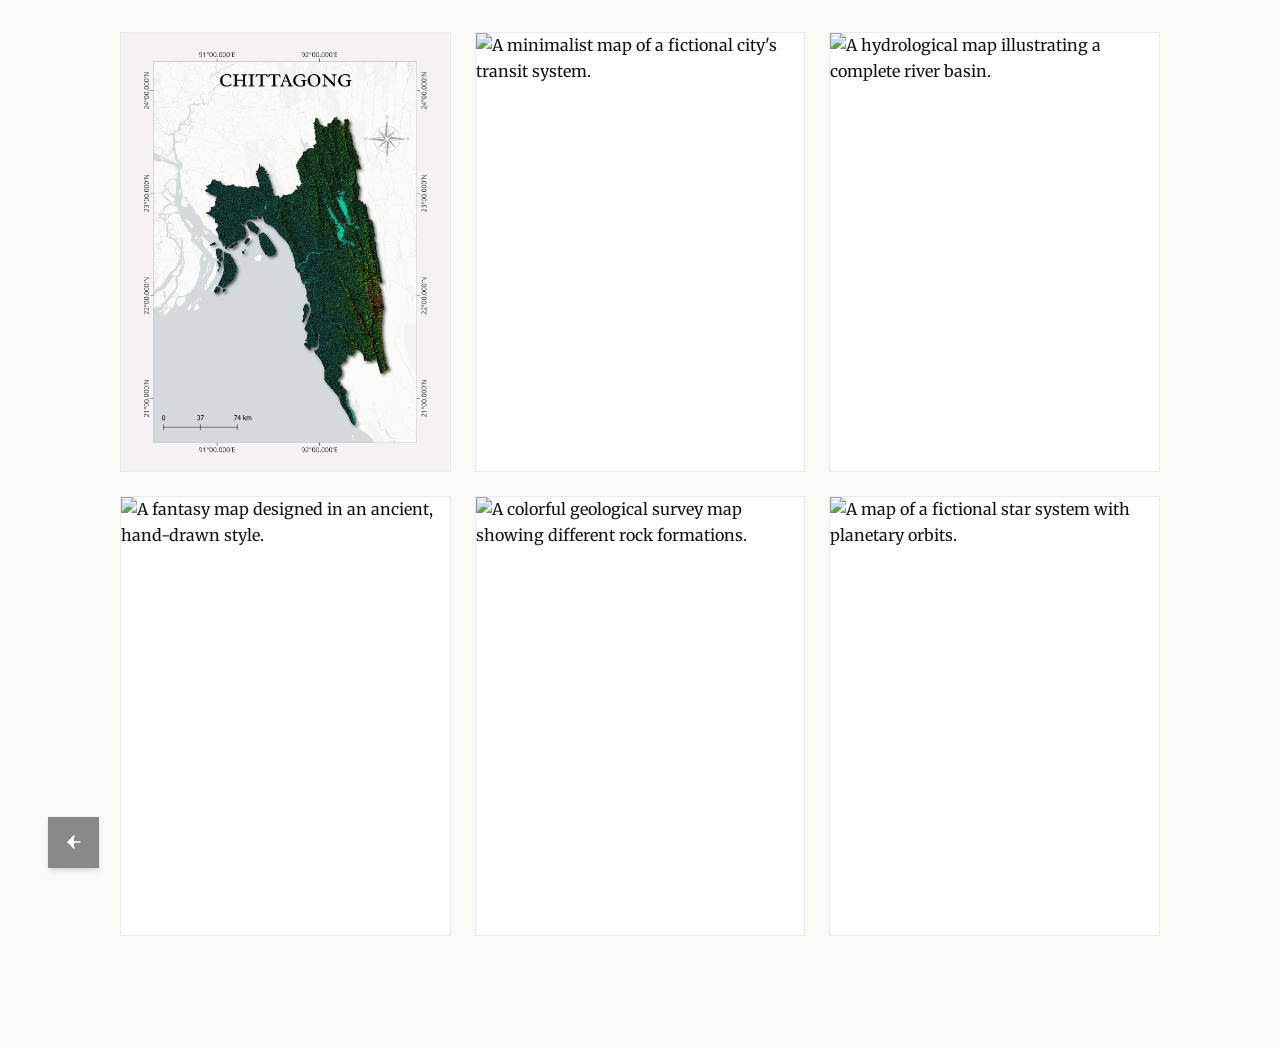
==== map-design.html @ 66188c4b "map gallery update" ====
<!DOCTYPE html>
<html lang="en">
<head>
    <meta charset="UTF-8">
    <meta name="viewport" content="width=device-width, initial-scale=1.0">
    <title>Map Design Gallery</title>
    <link rel="preconnect" href="https://fonts.googleapis.com">
    <link rel="preconnect" href="https://fonts.gstatic.com" crossorigin>
    <link href="https://fonts.googleapis.com/css2?family=Merriweather:wght@300;400;700&display=swap" rel="stylesheet">
    <link rel="stylesheet" href="map-design.css">
</head>
<body>
    <a href="index.html" class="back-button" aria-label="Back to Portfolio">
        <svg xmlns="http://www.w3.org/2000/svg" width="24" height="24" viewBox="0 0 24 24" fill="none" stroke="currentColor" stroke-width="2" stroke-linecap="round" stroke-linejoin="round" style="color: white;">
            <line x1="19" y1="12" x2="5" y2="12"></line>
            <polyline points="12 19 5 12 12 5"></polyline>
        </svg>
    </a>

    <!-- The Modal -->
    <div id="imageModal" class="modal">
        <div class="modal-content">
            <img id="modalImage" src="" alt="Full-size map view">
        </div>
    </div>

    <main class="gallery-grid">
        <!-- Gallery Item 1 -->
        <div class="gallery-item">
            <img src="images/Project preview images/Chittagong.svg" alt="A stylistic topographic map showing elevation contours." onerror="this.onerror=null; this.src='https://placehold.co/600x800/ccc/ffffff?text=Image+Not+Found';">
            <div class="image-caption">
                <h3></h3>
                <p></p>
            </div>
        </div>

        <!-- Gallery Item 2 -->
        <div class="gallery-item">
            <img src="https://placehold.co/600x800/3D5A80/98C1D9?text=City+Transit+Map" alt="A minimalist map of a fictional city's transit system." onerror="this.onerror=null; this.src='https://placehold.co/600x800/ccc/ffffff?text=Image+Not+Found';">
            <div class="image-caption">
                <h3></h3>
                <p></p>
            </div>
        </div>

        <!-- Gallery Item 3 -->
        <div class="gallery-item">
            <img src="https://placehold.co/600x800/EE6C4D/E0FBFC?text=River+Basin+Map" alt="A hydrological map illustrating a complete river basin." onerror="this.onerror=null; this.src='https://placehold.co/600x800/ccc/ffffff?text=Image+Not+Found';">
            <div class="image-caption">
                <h3></h3>
                <p></p>
            </div>
        </div>

        <!-- Gallery Item 4 -->
        <div class="gallery-item">
            <img src="https://placehold.co/600x800/293241/98C1D9?text=Ancient+World+Map" alt="A fantasy map designed in an ancient, hand-drawn style." onerror="this.onerror=null; this.src='https://placehold.co/600x800/ccc/ffffff?text=Image+Not+Found';">
            <div class="image-caption">
                <h3></h3>
                <p></p>
            </div>
        </div>

        <!-- Gallery Item 5 -->
        <div class="gallery-item">
            <img src="https://placehold.co/600x800/3D5A80/E0FBFC?text=Geological+Survey" alt="A colorful geological survey map showing different rock formations." onerror="this.onerror=null; this.src='https://placehold.co/600x800/ccc/ffffff?text=Image+Not+Found';">
            <div class="image-caption">
                <h3></h3>
                <p></p>
            </div>
        </div>

        <!-- Gallery Item 6 -->
        <div class="gallery-item">
            <img src="https://placehold.co/600x800/EE6C4D/98C1D9?text=Stellar+Cartography" alt="A map of a fictional star system with planetary orbits." onerror="this.onerror=null; this.src='https://placehold.co/600x800/ccc/ffffff?text=Image+Not+Found';">
            <div class="image-caption">
                <h3></h3>
                <p></p>
            </div>
        </div>
    </main>

    <script src="map-design.js"></script>
</body>
</html>
---- map-design.css ----
/* Base Variables & Theme */
:root {
    --color-background: #FAF9F5;
    --color-text: #141413;
    --color-text-light: #666666;
    --color-primary: #141413;
    --color-accent: #898989;
    --font-serif: "Merriweather", serif;
    --shadow-md: 0 4px 6px -1px rgba(0, 0, 0, 0.1), 0 2px 4px -1px rgba(0, 0, 0, 0.06);
    --shadow-lg: 0 4px 6px rgba(0, 0, 0, 0.06);
    --transition-smooth: all 0.3s cubic-bezier(0.4, 0, 0.2, 1);
}

/* Basic Styles */
* {
    margin: 0;
    padding: 0;
    box-sizing: border-box;
}

body {
    font-family: var(--font-serif);
    background-color: var(--color-background);
    color: var(--color-text);
    line-height: 1.6;
    padding-bottom: 80px;
}

/* Back Button */
.back-button {
    position: fixed;
    bottom: 2rem;
    left: 2rem;
    width: 3.2rem;
    height: 3.2rem;
    background-color: #898989;
    border: none;
    border-radius: 0;
    display: flex;
    align-items: center;
    justify-content: center;
    text-decoration: none;
    transition: var(--transition-smooth);
    box-shadow: var(--shadow-md);
    z-index: 100;
}

.back-button:hover {
    background-color: var(--color-primary);
    transform: scale(1.05);
}

.back-button svg {
    width: 20px;
    height: 20px;
    fill: #fff;
}

@media screen and (max-width: 768px) {
    .back-button {
        display: none;
    }
}

/* Gallery Grid Styles */
.gallery-grid {
    display: grid;
    grid-template-columns: 1fr;
    gap: 1.5rem;
    padding: 2rem 1.5rem;
    max-width: 1800px;
    margin: 0 auto;
}

.gallery-item {
    overflow: hidden;
    border-radius: 0;
    border: 1px solid #eaeaea;
    transition: var(--transition-smooth);
    position: relative;
    background-color: white;
    cursor: pointer;
}

.gallery-item:hover {
    transform: translateY(-5px);
    box-shadow: var(--shadow-lg);
    border-color: var(--color-accent);
}

.gallery-item img {
    width: 100%;
    height: 100%;
    aspect-ratio: 3 / 4;
    object-fit: cover;
    display: block;
    transition: transform 0.4s ease;
}

.gallery-item:hover img {
    transform: scale(1.05);
}

.image-caption {
    display: none;
}

/* --- Modal Styles --- */
.modal {
    position: fixed;
    z-index: 1000;
    left: 0;
    top: 0;
    width: 100%;
    height: 100%;
    background-color: rgba(0, 0, 0, 0.85);
    -webkit-backdrop-filter: blur(4px);
    backdrop-filter: blur(4px);
    opacity: 0;
    visibility: hidden;
    transition: opacity 0.3s ease, visibility 0.3s ease;
    cursor: pointer;
    display: flex;
    align-items: center;
    justify-content: center;
    padding: 20px;
}

.modal.show {
    opacity: 1;
    visibility: visible;
}

.modal-content {
    position: relative;
    cursor: default;
    max-width: 100%;
    max-height: 100%;
    line-height: 0;
    transform: scale(0.9);
    transition: transform 0.3s cubic-bezier(0.4, 0, 0.2, 1);
    overflow: hidden;
}

.modal.show .modal-content {
    transform: scale(1);
}

.modal-content img {
    max-width: 100%;
    max-height: 100%;
    border-radius: 4px;
    cursor: grab;
    transition: transform 0.1s ease;
    transform-origin: center;
    user-select: none;
    -webkit-user-drag: none;
}

.modal-content img:active {
    cursor: grabbing;
}

/* --- Responsive Styles --- */
@media (min-width: 768px) {
    .gallery-grid {
        grid-template-columns: repeat(2, 1fr);
        padding: 2rem 2rem;
    }
}

@media (min-width: 1200px) {
    .gallery-grid {
        grid-template-columns: repeat(3, 1fr);
        padding: 2rem 120px;
    }
    .back-button {
        left: 3rem;
    }
}
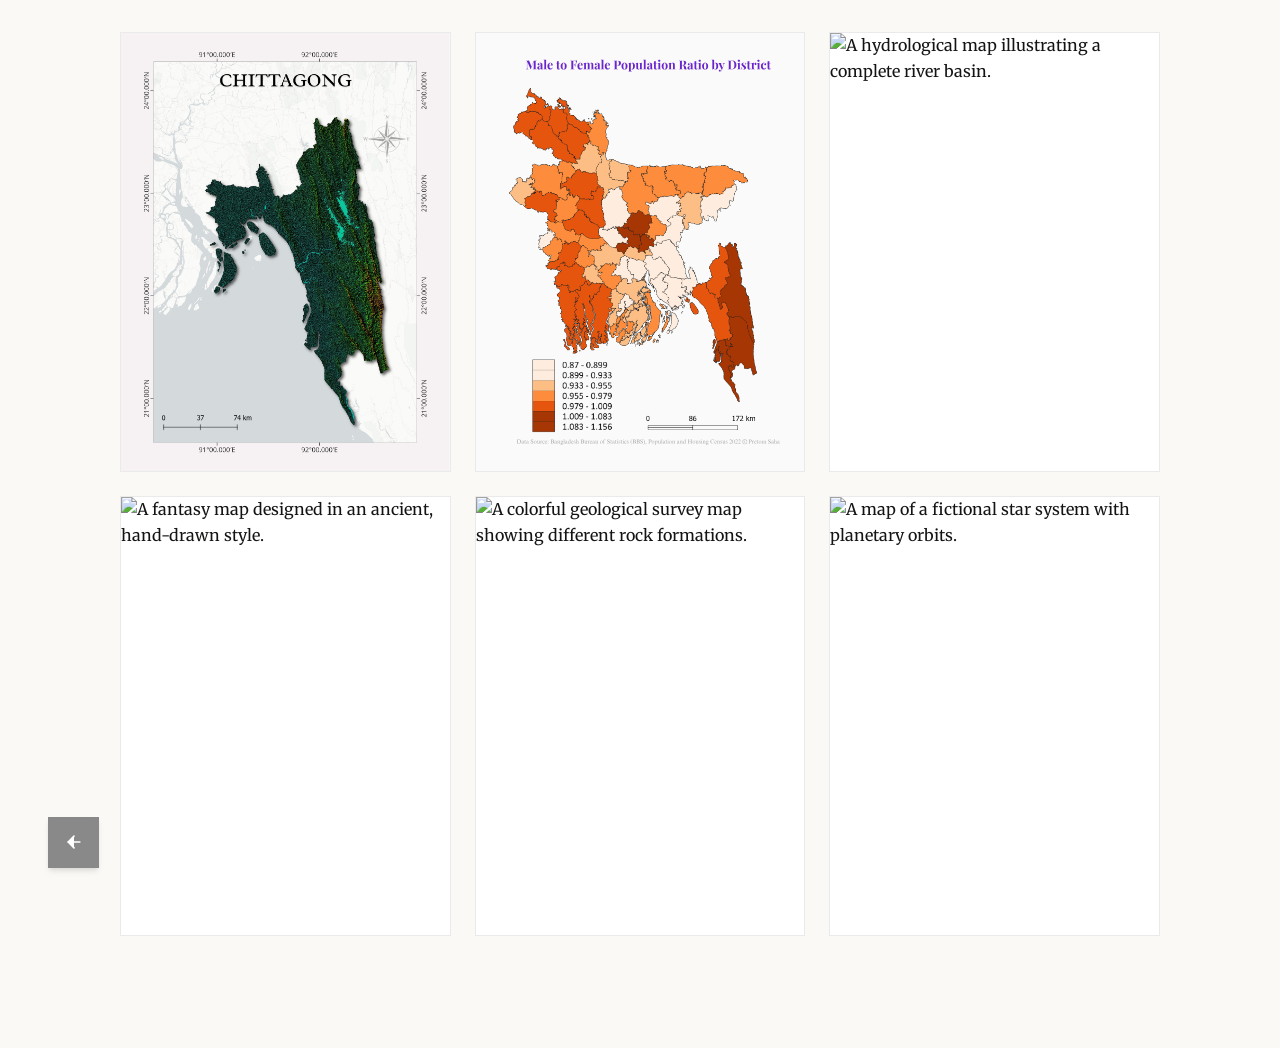
==== commit b92cd388: "map gallery update" ====
--- a/map-design.html
+++ b/map-design.html
@@ -19,9 +19,19 @@
 
     <!-- The Modal -->
     <div id="imageModal" class="modal">
+        <button class="nav-arrow prev-arrow" aria-label="Previous image">
+            <svg xmlns="http://www.w3.org/2000/svg" width="24" height="24" viewBox="0 0 24 24" fill="none" stroke="currentColor" stroke-width="2" stroke-linecap="round" stroke-linejoin="round">
+                <polyline points="15 18 9 12 15 6"></polyline>
+            </svg>
+        </button>
         <div class="modal-content">
             <img id="modalImage" src="" alt="Full-size map view">
         </div>
+        <button class="nav-arrow next-arrow" aria-label="Next image">
+            <svg xmlns="http://www.w3.org/2000/svg" width="24" height="24" viewBox="0 0 24 24" fill="none" stroke="currentColor" stroke-width="2" stroke-linecap="round" stroke-linejoin="round">
+                <polyline points="9 18 15 12 9 6"></polyline>
+            </svg>
+        </button>
     </div>
 
     <main class="gallery-grid">
@@ -36,7 +46,7 @@
 
         <!-- Gallery Item 2 -->
         <div class="gallery-item">
-            <img src="https://placehold.co/600x800/3D5A80/98C1D9?text=City+Transit+Map" alt="A minimalist map of a fictional city's transit system." onerror="this.onerror=null; this.src='https://placehold.co/600x800/ccc/ffffff?text=Image+Not+Found';">
+            <img src="images/Project preview images/sex ratio map.svg" alt="A minimalist map of a fictional city's transit system." onerror="this.onerror=null; this.src='https://placehold.co/600x800/ccc/ffffff?text=Image+Not+Found';">
             <div class="image-caption">
                 <h3></h3>
                 <p></p>
--- a/map-design.css
+++ b/map-design.css
@@ -105,7 +105,7 @@
     display: none;
 }
 
-/* --- Modal Styles --- */
+/* Modal Styles */
 .modal {
     position: fixed;
     z-index: 1000;
@@ -134,10 +134,12 @@
 .modal-content {
     position: relative;
     cursor: default;
-    max-width: 100%;
-    max-height: 100%;
-    line-height: 0;
-    transform: scale(0.9);
+    width: 100%;
+    height: 100%;
+    display: flex;
+    align-items: center;
+    justify-content: center;
+    transform: scale(0.95);
     transition: transform 0.3s cubic-bezier(0.4, 0, 0.2, 1);
     overflow: hidden;
 }
@@ -147,21 +149,69 @@
 }
 
 .modal-content img {
-    max-width: 100%;
-    max-height: 100%;
+    max-width: 90%;
+    max-height: 90vh;
+    width: auto;
+    height: auto;
+    object-fit: contain;
     border-radius: 4px;
     cursor: grab;
     transition: transform 0.1s ease;
     transform-origin: center;
     user-select: none;
     -webkit-user-drag: none;
+    margin: auto;
 }
 
 .modal-content img:active {
     cursor: grabbing;
 }
 
-/* --- Responsive Styles --- */
+/* Navigation Arrows */
+.nav-arrow {
+    position: absolute;
+    top: 50%;
+    transform: translateY(-50%);
+    background: rgba(255, 255, 255, 0.1);
+    border: none;
+    width: 48px;
+    height: 48px;
+    display: flex;
+    align-items: center;
+    justify-content: center;
+    cursor: pointer;
+    transition: background-color 0.3s ease;
+    z-index: 1001;
+    border-radius: 0;
+}
+
+.nav-arrow:hover {
+    background: rgba(255, 255, 255, 0.2);
+}
+
+.nav-arrow svg {
+    width: 24px;
+    height: 24px;
+    stroke: white;
+    stroke-width: 2;
+}
+
+.prev-arrow {
+    left: 20px;
+}
+
+.next-arrow {
+    right: 20px;
+}
+
+/* Hide arrows on mobile */
+@media screen and (max-width: 768px) {
+    .nav-arrow {
+        display: none;
+    }
+}
+
+/* Responsive Styles */
 @media (min-width: 768px) {
     .gallery-grid {
         grid-template-columns: repeat(2, 1fr);
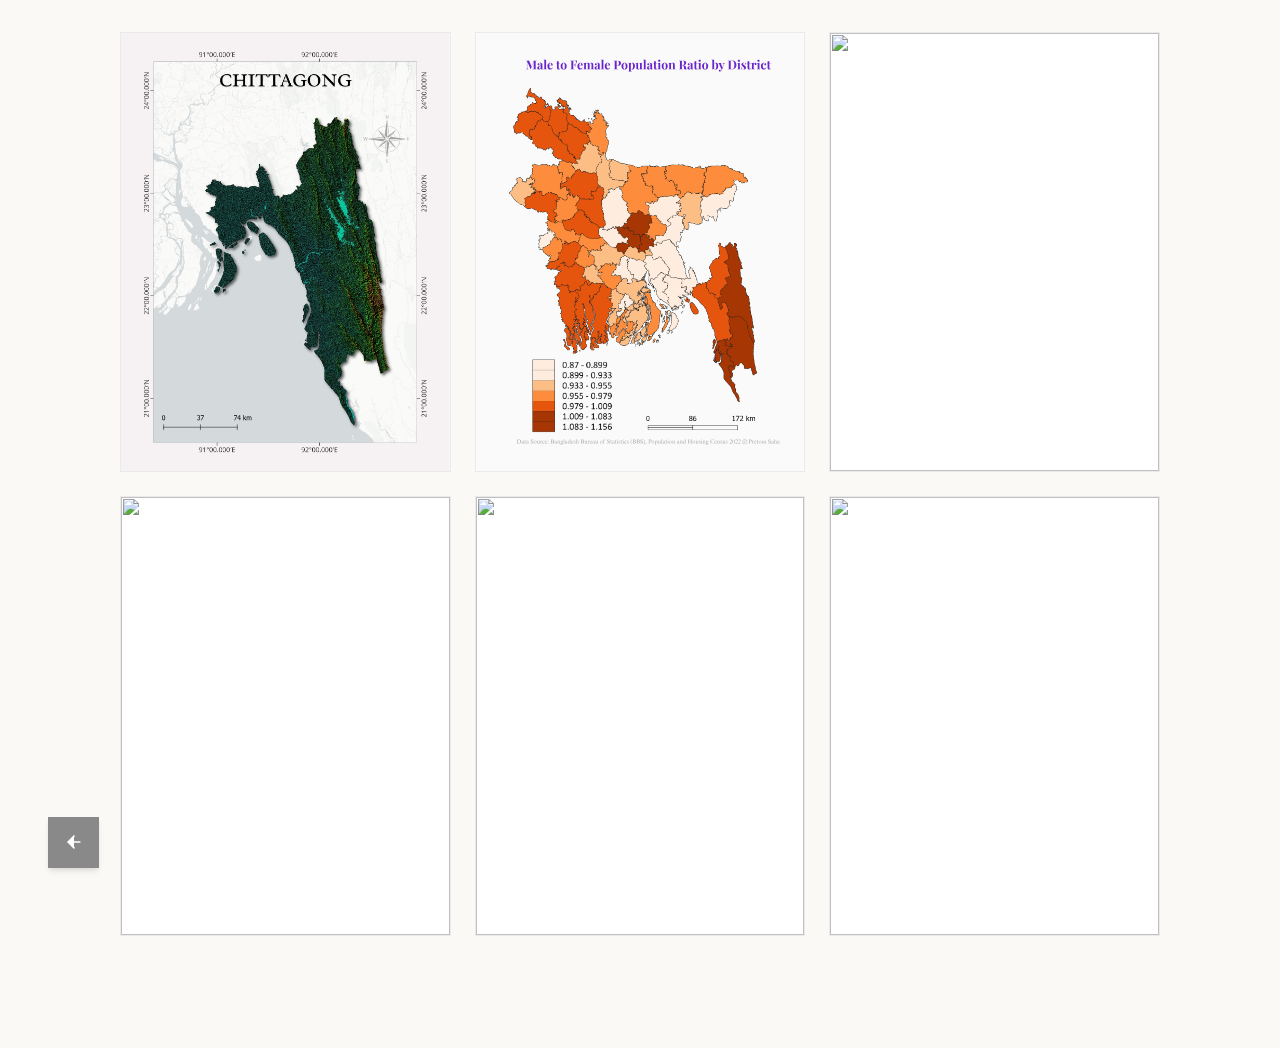
==== commit ecafe7be: "map gallery update" ====
--- a/map-design.html
+++ b/map-design.html
@@ -32,12 +32,25 @@
                 <polyline points="9 18 15 12 9 6"></polyline>
             </svg>
         </button>
+        <div class="zoom-controls">
+            <button class="zoom-btn zoom-in" aria-label="Zoom in">
+                <svg xmlns="http://www.w3.org/2000/svg" width="24" height="24" viewBox="0 0 24 24" fill="none" stroke="currentColor" stroke-width="2" stroke-linecap="round" stroke-linejoin="round">
+                    <line x1="12" y1="5" x2="12" y2="19"></line>
+                    <line x1="5" y1="12" x2="19" y2="12"></line>
+                </svg>
+            </button>
+            <button class="zoom-btn zoom-out" aria-label="Zoom out">
+                <svg xmlns="http://www.w3.org/2000/svg" width="24" height="24" viewBox="0 0 24 24" fill="none" stroke="currentColor" stroke-width="2" stroke-linecap="round" stroke-linejoin="round">
+                    <line x1="5" y1="12" x2="19" y2="12"></line>
+                </svg>
+            </button>
+        </div>
     </div>
 
     <main class="gallery-grid">
         <!-- Gallery Item 1 -->
         <div class="gallery-item">
-            <img src="images/Project preview images/Chittagong.svg" alt="A stylistic topographic map showing elevation contours." onerror="this.onerror=null; this.src='https://placehold.co/600x800/ccc/ffffff?text=Image+Not+Found';">
+            <img src="images/Project preview images/Chittagong.svg" onerror="this.onerror=null; this.src='https://placehold.co/600x800/ccc/ffffff?text=Image+Not+Found';">
             <div class="image-caption">
                 <h3></h3>
                 <p></p>
@@ -46,7 +59,7 @@
 
         <!-- Gallery Item 2 -->
         <div class="gallery-item">
-            <img src="images/Project preview images/sex ratio map.svg" alt="A minimalist map of a fictional city's transit system." onerror="this.onerror=null; this.src='https://placehold.co/600x800/ccc/ffffff?text=Image+Not+Found';">
+            <img src="images/Project preview images/sex ratio map.svg" onerror="this.onerror=null; this.src='https://placehold.co/600x800/ccc/ffffff?text=Image+Not+Found';">
             <div class="image-caption">
                 <h3></h3>
                 <p></p>
@@ -55,7 +68,7 @@
 
         <!-- Gallery Item 3 -->
         <div class="gallery-item">
-            <img src="https://placehold.co/600x800/EE6C4D/E0FBFC?text=River+Basin+Map" alt="A hydrological map illustrating a complete river basin." onerror="this.onerror=null; this.src='https://placehold.co/600x800/ccc/ffffff?text=Image+Not+Found';">
+            <img src="https://placehold.co/600x800/EE6C4D/E0FBFC?text=River+Basin+Map" onerror="this.onerror=null; this.src='https://placehold.co/600x800/ccc/ffffff?text=Image+Not+Found';">
             <div class="image-caption">
                 <h3></h3>
                 <p></p>
@@ -64,7 +77,7 @@
 
         <!-- Gallery Item 4 -->
         <div class="gallery-item">
-            <img src="https://placehold.co/600x800/293241/98C1D9?text=Ancient+World+Map" alt="A fantasy map designed in an ancient, hand-drawn style." onerror="this.onerror=null; this.src='https://placehold.co/600x800/ccc/ffffff?text=Image+Not+Found';">
+            <img src="https://placehold.co/600x800/293241/98C1D9?text=Ancient+World+Map" onerror="this.onerror=null; this.src='https://placehold.co/600x800/ccc/ffffff?text=Image+Not+Found';">
             <div class="image-caption">
                 <h3></h3>
                 <p></p>
@@ -73,7 +86,7 @@
 
         <!-- Gallery Item 5 -->
         <div class="gallery-item">
-            <img src="https://placehold.co/600x800/3D5A80/E0FBFC?text=Geological+Survey" alt="A colorful geological survey map showing different rock formations." onerror="this.onerror=null; this.src='https://placehold.co/600x800/ccc/ffffff?text=Image+Not+Found';">
+            <img src="https://placehold.co/600x800/3D5A80/E0FBFC?text=Geological+Survey" onerror="this.onerror=null; this.src='https://placehold.co/600x800/ccc/ffffff?text=Image+Not+Found';">
             <div class="image-caption">
                 <h3></h3>
                 <p></p>
@@ -82,7 +95,7 @@
 
         <!-- Gallery Item 6 -->
         <div class="gallery-item">
-            <img src="https://placehold.co/600x800/EE6C4D/98C1D9?text=Stellar+Cartography" alt="A map of a fictional star system with planetary orbits." onerror="this.onerror=null; this.src='https://placehold.co/600x800/ccc/ffffff?text=Image+Not+Found';">
+            <img src="https://placehold.co/600x800/EE6C4D/98C1D9?text=Stellar+Cartography" onerror="this.onerror=null; this.src='https://placehold.co/600x800/ccc/ffffff?text=Image+Not+Found';">
             <div class="image-caption">
                 <h3></h3>
                 <p></p>
--- a/map-design.css
+++ b/map-design.css
@@ -123,7 +123,11 @@
     display: flex;
     align-items: center;
     justify-content: center;
-    padding: 20px;
+    padding: 0;
+    touch-action: none;
+    -webkit-touch-callout: none;
+    -webkit-user-select: none;
+    user-select: none;
 }
 
 .modal.show {
@@ -142,6 +146,7 @@
     transform: scale(0.95);
     transition: transform 0.3s cubic-bezier(0.4, 0, 0.2, 1);
     overflow: hidden;
+    touch-action: none;
 }
 
 .modal.show .modal-content {
@@ -149,18 +154,20 @@
 }
 
 .modal-content img {
-    max-width: 90%;
-    max-height: 90vh;
+    max-width: 100%;
+    max-height: 100vh;
     width: auto;
     height: auto;
     object-fit: contain;
-    border-radius: 4px;
+    border-radius: 0;
     cursor: grab;
     transition: transform 0.1s ease;
     transform-origin: center;
     user-select: none;
     -webkit-user-drag: none;
-    margin: auto;
+    margin: 0;
+    touch-action: none;
+    -webkit-touch-callout: none;
 }
 
 .modal-content img:active {
@@ -209,6 +216,22 @@
     .nav-arrow {
         display: none;
     }
+    
+    .modal {
+        padding: 0;
+    }
+    
+    .modal-content {
+        padding: 0;
+    }
+    
+    .modal-content img {
+        max-width: 100%;
+        max-height: 100vh;
+        width: auto;
+        height: auto;
+        margin: 0;
+    }
 }
 
 /* Responsive Styles */
@@ -227,4 +250,45 @@
     .back-button {
         left: 3rem;
     }
+}
+
+/* Zoom Controls */
+.zoom-controls {
+    position: fixed;
+    right: 20px;
+    bottom: 20px;
+    display: none;
+    flex-direction: row;
+    gap: 10px;
+    z-index: 1001;
+}
+
+.zoom-btn {
+    background: rgba(255, 255, 255, 0.1);
+    border: none;
+    width: 48px;
+    height: 48px;
+    display: flex;
+    align-items: center;
+    justify-content: center;
+    cursor: pointer;
+    transition: background-color 0.3s ease;
+    border-radius: 0;
+}
+
+.zoom-btn:hover {
+    background: rgba(255, 255, 255, 0.2);
+}
+
+.zoom-btn svg {
+    width: 24px;
+    height: 24px;
+    stroke: white;
+    stroke-width: 2;
+}
+
+@media screen and (min-width: 769px) {
+    .zoom-controls {
+        display: flex;
+    }
 } 
